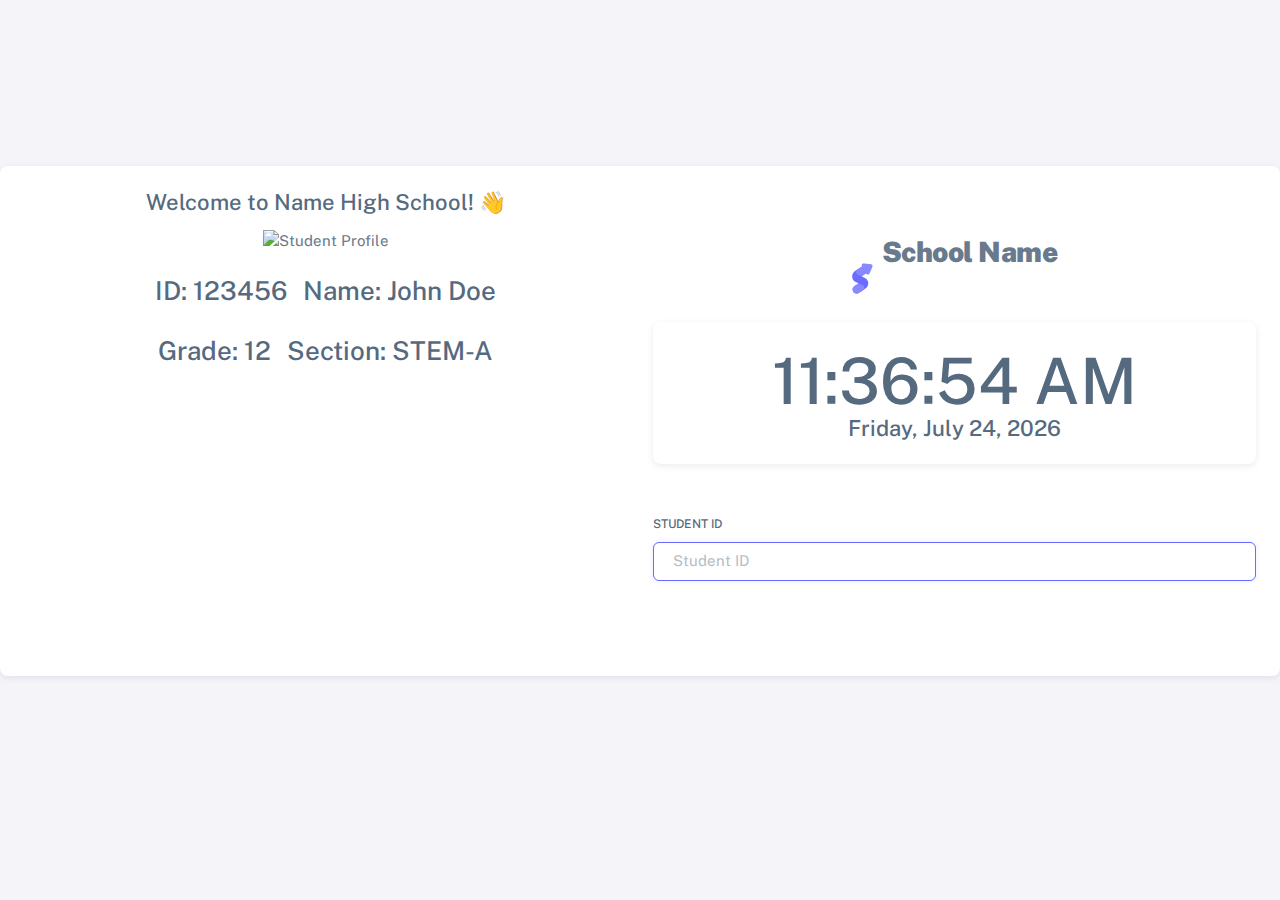
==== index.html @ 43fd89c4 "New Attendance system still use php as backend but now utilizing javascrip ajax for request" ====
<!DOCTYPE html>

<!-- =========================================================
* Sneat - Bootstrap 5 HTML Admin Template - Pro | v1.0.0
==============================================================

* Product Page: https://themeselection.com/products/sneat-bootstrap-html-admin-template/
* Created by: ThemeSelection
* License: You must have a valid license purchased in order to legally use the theme for your project.
* Copyright ThemeSelection (https://themeselection.com)

=========================================================
 -->
<!-- beautify ignore:start -->
<html
  lang="en"
  class="light-style customizer-hide"
  dir="ltr"
  data-theme="theme-default"
  data-assets-path="view/assets/"
  data-template="vertical-menu-template-free"
>
  <head>
    <meta charset="utf-8" />
    <meta
      name="viewport"
      content="width=device-width, initial-scale=1.0, user-scalable=no, minimum-scale=1.0, maximum-scale=1.0"
    />

    <title>ATMS</title>

    <meta name="description" content="" />

    <!-- Favicon -->
    <link rel="icon" type="image/x-icon" href="view/assets/img/favicon/favicon.ico" />

    <!-- Fonts -->
    <link rel="preconnect" href="https://fonts.googleapis.com" />
    <link rel="preconnect" href="https://fonts.gstatic.com" crossorigin />
    <link
      href="https://fonts.googleapis.com/css2?family=Public+Sans:ital,wght@0,300;0,400;0,500;0,600;0,700;1,300;1,400;1,500;1,600;1,700&display=swap"
      rel="stylesheet"
    />

    <!-- Icons. Uncomment required icon fonts -->
    <link rel="stylesheet" href="view/assets/vendor/fonts/boxicons.css" />

    <!-- Core CSS -->
    <link rel="stylesheet" href="view/assets/vendor/css/core.css" class="template-customizer-core-css" />
    <link rel="stylesheet" href="view/assets/vendor/css/theme-default.css" class="template-customizer-theme-css" />
    <link rel="stylesheet" href="view/assets/css/demo.css" />

    <!-- Vendors CSS -->
    <link rel="stylesheet" href="view/assets/vendor/libs/perfect-scrollbar/perfect-scrollbar.css" />

    <!-- Page CSS -->
    <!-- Page -->
    <link rel="stylesheet" href="view/assets/vendor/css/pages/page-auth.css" />
    <!-- Helpers -->
    <script src="view/assets/vendor/js/helpers.js"></script>

    <!--! Template customizer & Theme config files MUST be included after core stylesheets and helpers.js in the <head> section -->
    <!--? Config:  Mandatory theme config file contain global vars & default theme options, Set your preferred theme option in this file.  -->
    <script src="view/assets/js/config.js"></script>

    <script src="https://code.jquery.com/jquery-3.6.0.min.js"></script>
    
  </head>

  <body>
    <!-- Content -->  
     
    <br>
    <a href="admin/dashboard.html" class="btn btn-primary float-end me-3 invisible">Admin</a>
    <br><br><br>
    
    <div class="container-p-y mt-5">
      
          <!-- Main Page -->
          <div class="card">
            <div class="card-body">

               
              <div class="row">
                  <div class="col mb-3">
                  
                       
                        <center>
                        <h4 class="mb-3">Welcome to Name High School! 👋</h4>
                        
                        <img src="https://picsum.photos/seed/picsum/300/300" class="img-fluid align-items-center mb-3 profile" alt="Student Profile">
                        <div class="d-flex justify-content-center align-items-center">
                          <div class="p-2"><h3 id="id" class="text-center id">ID: 123456</h3></div>
                          <div class="p-2"><h3 id="name" class="text-center name">Name: John Doe</h3></div>
                        </div>
                        <div class="d-flex justify-content-center align-items-center">
                          <div class="p-2"><h3 id="grade" class="text-center grade">Grade: 12</h3></div>
                          <div class="p-2"><h3 id="section" class="text-center section">Section: STEM-A</h3></div>
                        </div>
                        
                        
                        
                        
                        </center>
                        
                 
                  </div>

                  <div class="col mb-3">

                      <!-- Logo -->
                  
                      <div class="app-brand justify-content-center mt-5">
                        <a href="admin/dashboard.html" class="app-brand-link gap-2">
                        <!-- Logo Image Here-->
                        <span class="app-brand-logo demo">
                          <svg
                            width="25"
                            viewBox="0 0 25 42"
                            version="1.1"
                            xmlns="http://www.w3.org/2000/svg"
                            xmlns:xlink="http://www.w3.org/1999/xlink"
                          >
                            <defs>
                              <path
                                d="M13.7918663,0.358365126 L3.39788168,7.44174259 C0.566865006,9.69408886 -0.379795268,12.4788597 0.557900856,15.7960551 C0.68998853,16.2305145 1.09562888,17.7872135 3.12357076,19.2293357 C3.8146334,19.7207684 5.32369333,20.3834223 7.65075054,21.2172976 L7.59773219,21.2525164 L2.63468769,24.5493413 C0.445452254,26.3002124 0.0884951797,28.5083815 1.56381646,31.1738486 C2.83770406,32.8170431 5.20850219,33.2640127 7.09180128,32.5391577 C8.347334,32.0559211 11.4559176,30.0011079 16.4175519,26.3747182 C18.0338572,24.4997857 18.6973423,22.4544883 18.4080071,20.2388261 C17.963753,17.5346866 16.1776345,15.5799961 13.0496516,14.3747546 L10.9194936,13.4715819 L18.6192054,7.984237 L13.7918663,0.358365126 Z"
                                id="path-1"
                              ></path>
                              <path
                                d="M5.47320593,6.00457225 C4.05321814,8.216144 4.36334763,10.0722806 6.40359441,11.5729822 C8.61520715,12.571656 10.0999176,13.2171421 10.8577257,13.5094407 L15.5088241,14.433041 L18.6192054,7.984237 C15.5364148,3.11535317 13.9273018,0.573395879 13.7918663,0.358365126 C13.5790555,0.511491653 10.8061687,2.3935607 5.47320593,6.00457225 Z"
                                id="path-3"
                              ></path>
                              <path
                                d="M7.50063644,21.2294429 L12.3234468,23.3159332 C14.1688022,24.7579751 14.397098,26.4880487 13.008334,28.506154 C11.6195701,30.5242593 10.3099883,31.790241 9.07958868,32.3040991 C5.78142938,33.4346997 4.13234973,34 4.13234973,34 C4.13234973,34 2.75489982,33.0538207 2.37032616e-14,31.1614621 C-0.55822714,27.8186216 -0.55822714,26.0572515 -4.05231404e-15,25.8773518 C0.83734071,25.6075023 2.77988457,22.8248993 3.3049379,22.52991 C3.65497346,22.3332504 5.05353963,21.8997614 7.50063644,21.2294429 Z"
                                id="path-4"
                              ></path>
                              <path
                                d="M20.6,7.13333333 L25.6,13.8 C26.2627417,14.6836556 26.0836556,15.9372583 25.2,16.6 C24.8538077,16.8596443 24.4327404,17 24,17 L14,17 C12.8954305,17 12,16.1045695 12,15 C12,14.5672596 12.1403557,14.1461923 12.4,13.8 L17.4,7.13333333 C18.0627417,6.24967773 19.3163444,6.07059163 20.2,6.73333333 C20.3516113,6.84704183 20.4862915,6.981722 20.6,7.13333333 Z"
                                id="path-5"
                              ></path>
                            </defs>
                            <g id="g-app-brand" stroke="none" stroke-width="1" fill="none" fill-rule="evenodd">
                              <g id="Brand-Logo" transform="translate(-27.000000, -15.000000)">
                                <g id="Icon" transform="translate(27.000000, 15.000000)">
                                  <g id="Mask" transform="translate(0.000000, 8.000000)">
                                    <mask id="mask-2" fill="white">
                                      <use xlink:href="#path-1"></use>
                                    </mask>
                                    <use fill="#696cff" xlink:href="#path-1"></use>
                                    <g id="Path-3" mask="url(#mask-2)">
                                      <use fill="#696cff" xlink:href="#path-3"></use>
                                      <use fill-opacity="0.2" fill="#FFFFFF" xlink:href="#path-3"></use>
                                    </g>
                                    <g id="Path-4" mask="url(#mask-2)">
                                      <use fill="#696cff" xlink:href="#path-4"></use>
                                      <use fill-opacity="0.2" fill="#FFFFFF" xlink:href="#path-4"></use>
                                    </g>
                                  </g>
                                  <g
                                    id="Triangle"
                                    transform="translate(19.000000, 11.000000) rotate(-300.000000) translate(-19.000000, -11.000000) "
                                  >
                                    <use fill="#696cff" xlink:href="#path-5"></use>
                                    <use fill-opacity="0.2" fill="#FFFFFF" xlink:href="#path-5"></use>
                                  </g>
                                </g>
                              </g>
                            </g>
                          </svg>
                        </span>
                        <!-- Logo Text Here-->
                          <span class="app-brand-text demo text-body fw-bolder mb-5">School Name</span>
                        </a>
                      </div>
                      <!-- /Logo -->
                    
                      
                  
                      <div class="mt-2">
                        <div class="card">
                          <div class="card-body">
                            <div id="clock" class="d-flex justify-content-center align-items-center">
                              <div class="text-center">
                                <h1 class="display-1 mb-0" id="time"></h1>
                                <p class="h4 mb-0" id="date"></p>
                              </div>
                            </div>
                          </div>
                        </div>
                      </div>
                

                  <form id="formAuthentication" class="mt-5">
                    <div class="mt-5">
                      <label for="id-number" class="form-label">Student ID</label>
                      <input
                        type="text"
                        class="form-control"
                        id="id-number"
                        name="id-number"
                        placeholder="Student ID"
                        autofocus
                      />
                    </div>
                    <div class="mb-3">
                      <button class="btn btn-primary d-grid w-100 invisible" type="submit">Sign in</button>
                    </div>
                  </form>
                  
                  <script>
                    $(document).ready(function() {
                      $("#formAuthentication").submit(function(e) {
                        e.preventDefault();
                        $.ajax({
                          url: "controllers/attendance.php",
                          type: "POST",
                          data: $("#formAuthentication").serialize(),
                          dataType: "json",
                          success: function(data) {
                            let message = JSON.stringify(data);
                            alert("Received JSON data: " + message);
                          },
                          error: function(xhr, status, error) {
                            try {
                              let errorMessage = xhr.responseJSON;
                              alert("Error: " + errorMessage.message);
                            } catch (err) {
                              alert("Error: " + err);
                            }
                          }
                        });
                      });
                    });
                  </script>
                 
                  </div>
             
              </div>
              </div>
           

            </div>
          </div>
          <!-- /Main Page -->
       
    </div>

    <!-- / Content -->



    <!-- Core JS -->
    <script>
      const clock = document.getElementById('clock');
      const time = clock.querySelector('#time');
      const date = clock.querySelector('#date');

      function updateClock() {
        const now = new Date();
        const hours = now.getHours() % 12 || 12;
        const minutes = now.getMinutes();
        const seconds = now.getSeconds();
        const ampm = now.getHours() >= 12 ? 'PM' : 'AM';

        time.textContent = `${hours < 10 ? '0' + hours : hours}:${minutes < 10 ? '0' + minutes : minutes}:${seconds < 10 ? '0' + seconds : seconds} ${ampm}`;
        date.textContent = now.toLocaleDateString('en-US', { weekday: 'long', year: 'numeric', month: 'long', day: 'numeric' });
      }

      setInterval(updateClock, 1000);
      updateClock();



    </script>
    
    <!-- build:js assets/vendor/js/core.js -->
    <script src="view/assets/vendor/libs/jquery/jquery.js"></script>
    <script src="view/assets/vendor/libs/popper/popper.js"></script>
    <script src="view/assets/vendor/js/bootstrap.js"></script>
    <script src="view/assets/vendor/libs/perfect-scrollbar/perfect-scrollbar.js"></script>

    <script src="view/assets/vendor/js/menu.js"></script>
    <!-- endbuild -->

    <!-- Vendors JS -->

    <!-- Main JS -->
    <script src="view/assets/js/main.js"></script>

    <!-- Page JS -->

    <!-- Place this tag in your head or just before your close body tag. -->
    <script async defer src="https://buttons.github.io/buttons.js"></script>
  </body>
</html>
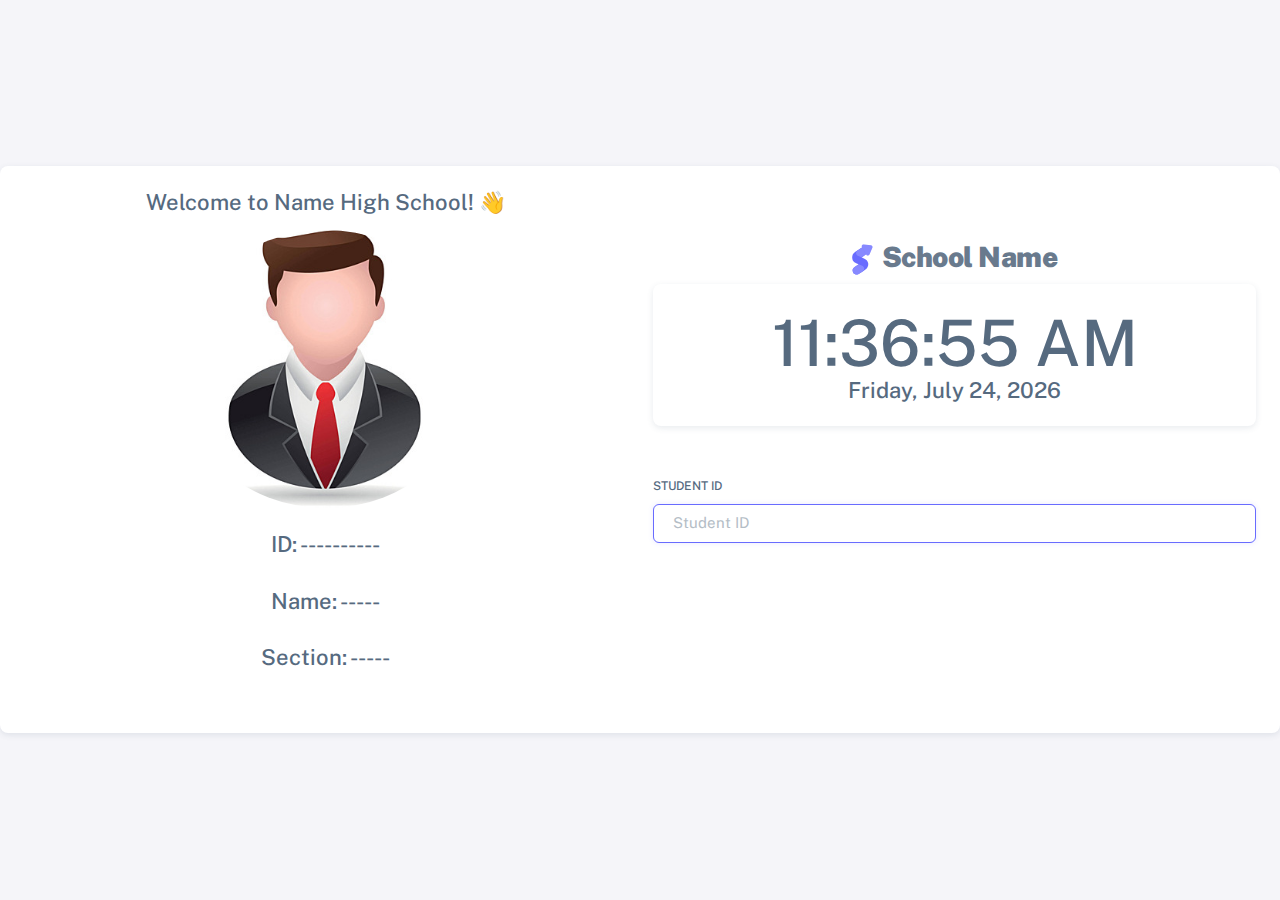
==== commit d34a1860: "finished the attendance table layout" ====
--- a/index.html
+++ b/index.html
@@ -82,94 +82,95 @@
 
                
               <div class="row">
+                
                   <div class="col mb-3">
                   
                        
                         <center>
+
                         <h4 class="mb-3">Welcome to Name High School! 👋</h4>
                         
-                        <img src="https://picsum.photos/seed/picsum/300/300" class="img-fluid align-items-center mb-3 profile" alt="Student Profile">
-                        <div class="d-flex justify-content-center align-items-center">
-                          <div class="p-2"><h3 id="id" class="text-center id">ID: 123456</h3></div>
-                          <div class="p-2"><h3 id="name" class="text-center name">Name: John Doe</h3></div>
+                        <img src="view/img/avatar.jpg" class="img-fluid rounded-circle mb-3 profile" width="300" height="300" alt="Student Profile">
+                        <div class="d-flex justify-content-center">
+                          <div class="p-2"><h4 id="id" class="text-center id">ID: ----------</h4></div>
                         </div>
-                        <div class="d-flex justify-content-center align-items-center">
-                          <div class="p-2"><h3 id="grade" class="text-center grade">Grade: 12</h3></div>
-                          <div class="p-2"><h3 id="section" class="text-center section">Section: STEM-A</h3></div>
+                        <div class="d-flex justify-content-center">
+                          <div class="p-2"><h4 id="name" class="text-center name">Name: -----</h4></div>
                         </div>
-                        
-                        
-                        
+                        <div class="d-flex justify-content-center">
+                          <div class="p-2"><h4 id="grade" class="text-center grade">Section: -----</h4></div>
+                          
+                        </div>
+
                         
                         </center>
                         
                  
                   </div>
 
-                  <div class="col mb-3">
+                  <div class="col mt-5">
+
 
                       <!-- Logo -->
                   
-                      <div class="app-brand justify-content-center mt-5">
-                        <a href="admin/dashboard.html" class="app-brand-link gap-2">
-                        <!-- Logo Image Here-->
-                        <span class="app-brand-logo demo">
-                          <svg
-                            width="25"
-                            viewBox="0 0 25 42"
-                            version="1.1"
-                            xmlns="http://www.w3.org/2000/svg"
-                            xmlns:xlink="http://www.w3.org/1999/xlink"
-                          >
-                            <defs>
-                              <path
-                                d="M13.7918663,0.358365126 L3.39788168,7.44174259 C0.566865006,9.69408886 -0.379795268,12.4788597 0.557900856,15.7960551 C0.68998853,16.2305145 1.09562888,17.7872135 3.12357076,19.2293357 C3.8146334,19.7207684 5.32369333,20.3834223 7.65075054,21.2172976 L7.59773219,21.2525164 L2.63468769,24.5493413 C0.445452254,26.3002124 0.0884951797,28.5083815 1.56381646,31.1738486 C2.83770406,32.8170431 5.20850219,33.2640127 7.09180128,32.5391577 C8.347334,32.0559211 11.4559176,30.0011079 16.4175519,26.3747182 C18.0338572,24.4997857 18.6973423,22.4544883 18.4080071,20.2388261 C17.963753,17.5346866 16.1776345,15.5799961 13.0496516,14.3747546 L10.9194936,13.4715819 L18.6192054,7.984237 L13.7918663,0.358365126 Z"
-                                id="path-1"
-                              ></path>
-                              <path
-                                d="M5.47320593,6.00457225 C4.05321814,8.216144 4.36334763,10.0722806 6.40359441,11.5729822 C8.61520715,12.571656 10.0999176,13.2171421 10.8577257,13.5094407 L15.5088241,14.433041 L18.6192054,7.984237 C15.5364148,3.11535317 13.9273018,0.573395879 13.7918663,0.358365126 C13.5790555,0.511491653 10.8061687,2.3935607 5.47320593,6.00457225 Z"
-                                id="path-3"
-                              ></path>
-                              <path
-                                d="M7.50063644,21.2294429 L12.3234468,23.3159332 C14.1688022,24.7579751 14.397098,26.4880487 13.008334,28.506154 C11.6195701,30.5242593 10.3099883,31.790241 9.07958868,32.3040991 C5.78142938,33.4346997 4.13234973,34 4.13234973,34 C4.13234973,34 2.75489982,33.0538207 2.37032616e-14,31.1614621 C-0.55822714,27.8186216 -0.55822714,26.0572515 -4.05231404e-15,25.8773518 C0.83734071,25.6075023 2.77988457,22.8248993 3.3049379,22.52991 C3.65497346,22.3332504 5.05353963,21.8997614 7.50063644,21.2294429 Z"
-                                id="path-4"
-                              ></path>
-                              <path
-                                d="M20.6,7.13333333 L25.6,13.8 C26.2627417,14.6836556 26.0836556,15.9372583 25.2,16.6 C24.8538077,16.8596443 24.4327404,17 24,17 L14,17 C12.8954305,17 12,16.1045695 12,15 C12,14.5672596 12.1403557,14.1461923 12.4,13.8 L17.4,7.13333333 C18.0627417,6.24967773 19.3163444,6.07059163 20.2,6.73333333 C20.3516113,6.84704183 20.4862915,6.981722 20.6,7.13333333 Z"
-                                id="path-5"
-                              ></path>
-                            </defs>
-                            <g id="g-app-brand" stroke="none" stroke-width="1" fill="none" fill-rule="evenodd">
-                              <g id="Brand-Logo" transform="translate(-27.000000, -15.000000)">
-                                <g id="Icon" transform="translate(27.000000, 15.000000)">
-                                  <g id="Mask" transform="translate(0.000000, 8.000000)">
-                                    <mask id="mask-2" fill="white">
-                                      <use xlink:href="#path-1"></use>
-                                    </mask>
-                                    <use fill="#696cff" xlink:href="#path-1"></use>
-                                    <g id="Path-3" mask="url(#mask-2)">
-                                      <use fill="#696cff" xlink:href="#path-3"></use>
-                                      <use fill-opacity="0.2" fill="#FFFFFF" xlink:href="#path-3"></use>
+                      <div class="app-brand justify-content-center">
+                        <a href="admin/index.html" class="app-brand-link gap-2">
+                          <span class="app-brand-logo demo">
+                            <svg
+                              width="25"
+                              viewBox="0 0 25 42"
+                              version="1.1"
+                              xmlns="http://www.w3.org/2000/svg"
+                              xmlns:xlink="http://www.w3.org/1999/xlink"
+                            >
+                              <defs>
+                                <path
+                                  d="M13.7918663,0.358365126 L3.39788168,7.44174259 C0.566865006,9.69408886 -0.379795268,12.4788597 0.557900856,15.7960551 C0.68998853,16.2305145 1.09562888,17.7872135 3.12357076,19.2293357 C3.8146334,19.7207684 5.32369333,20.3834223 7.65075054,21.2172976 L7.59773219,21.2525164 L2.63468769,24.5493413 C0.445452254,26.3002124 0.0884951797,28.5083815 1.56381646,31.1738486 C2.83770406,32.8170431 5.20850219,33.2640127 7.09180128,32.5391577 C8.347334,32.0559211 11.4559176,30.0011079 16.4175519,26.3747182 C18.0338572,24.4997857 18.6973423,22.4544883 18.4080071,20.2388261 C17.963753,17.5346866 16.1776345,15.5799961 13.0496516,14.3747546 L10.9194936,13.4715819 L18.6192054,7.984237 L13.7918663,0.358365126 Z"
+                                  id="path-1"
+                                ></path>
+                                <path
+                                  d="M5.47320593,6.00457225 C4.05321814,8.216144 4.36334763,10.0722806 6.40359441,11.5729822 C8.61520715,12.571656 10.0999176,13.2171421 10.8577257,13.5094407 L15.5088241,14.433041 L18.6192054,7.984237 C15.5364148,3.11535317 13.9273018,0.573395879 13.7918663,0.358365126 C13.5790555,0.511491653 10.8061687,2.3935607 5.47320593,6.00457225 Z"
+                                  id="path-3"
+                                ></path>
+                                <path
+                                  d="M7.50063644,21.2294429 L12.3234468,23.3159332 C14.1688022,24.7579751 14.397098,26.4880487 13.008334,28.506154 C11.6195701,30.5242593 10.3099883,31.790241 9.07958868,32.3040991 C5.78142938,33.4346997 4.13234973,34 4.13234973,34 C4.13234973,34 2.75489982,33.0538207 2.37032616e-14,31.1614621 C-0.55822714,27.8186216 -0.55822714,26.0572515 -4.05231404e-15,25.8773518 C0.83734071,25.6075023 2.77988457,22.8248993 3.3049379,22.52991 C3.65497346,22.3332504 5.05353963,21.8997614 7.50063644,21.2294429 Z"
+                                  id="path-4"
+                                ></path>
+                                <path
+                                  d="M20.6,7.13333333 L25.6,13.8 C26.2627417,14.6836556 26.0836556,15.9372583 25.2,16.6 C24.8538077,16.8596443 24.4327404,17 24,17 L14,17 C12.8954305,17 12,16.1045695 12,15 C12,14.5672596 12.1403557,14.1461923 12.4,13.8 L17.4,7.13333333 C18.0627417,6.24967773 19.3163444,6.07059163 20.2,6.73333333 C20.3516113,6.84704183 20.4862915,6.981722 20.6,7.13333333 Z"
+                                  id="path-5"
+                                ></path>
+                              </defs>
+                              <g id="g-app-brand" stroke="none" stroke-width="1" fill="none" fill-rule="evenodd">
+                                <g id="Brand-Logo" transform="translate(-27.000000, -15.000000)">
+                                  <g id="Icon" transform="translate(27.000000, 15.000000)">
+                                    <g id="Mask" transform="translate(0.000000, 8.000000)">
+                                      <mask id="mask-2" fill="white">
+                                        <use xlink:href="#path-1"></use>
+                                      </mask>
+                                      <use fill="#696cff" xlink:href="#path-1"></use>
+                                      <g id="Path-3" mask="url(#mask-2)">
+                                        <use fill="#696cff" xlink:href="#path-3"></use>
+                                        <use fill-opacity="0.2" fill="#FFFFFF" xlink:href="#path-3"></use>
+                                      </g>
+                                      <g id="Path-4" mask="url(#mask-2)">
+                                        <use fill="#696cff" xlink:href="#path-4"></use>
+                                        <use fill-opacity="0.2" fill="#FFFFFF" xlink:href="#path-4"></use>
+                                      </g>
                                     </g>
-                                    <g id="Path-4" mask="url(#mask-2)">
-                                      <use fill="#696cff" xlink:href="#path-4"></use>
-                                      <use fill-opacity="0.2" fill="#FFFFFF" xlink:href="#path-4"></use>
+                                    <g
+                                      id="Triangle"
+                                      transform="translate(19.000000, 11.000000) rotate(-300.000000) translate(-19.000000, -11.000000) "
+                                    >
+                                      <use fill="#696cff" xlink:href="#path-5"></use>
+                                      <use fill-opacity="0.2" fill="#FFFFFF" xlink:href="#path-5"></use>
                                     </g>
-                                  </g>
-                                  <g
-                                    id="Triangle"
-                                    transform="translate(19.000000, 11.000000) rotate(-300.000000) translate(-19.000000, -11.000000) "
-                                  >
-                                    <use fill="#696cff" xlink:href="#path-5"></use>
-                                    <use fill-opacity="0.2" fill="#FFFFFF" xlink:href="#path-5"></use>
                                   </g>
                                 </g>
                               </g>
-                            </g>
-                          </svg>
-                        </span>
-                        <!-- Logo Text Here-->
-                          <span class="app-brand-text demo text-body fw-bolder mb-5">School Name</span>
+                            </svg>
+                          </span>
+                          <span class="app-brand-text demo text-body fw-bolder">School Name</span>
                         </a>
                       </div>
                       <!-- /Logo -->
@@ -190,58 +191,90 @@
                       </div>
                 
 
-                  <form id="formAuthentication" class="mt-5">
-                    <div class="mt-5">
-                      <label for="id-number" class="form-label">Student ID</label>
-                      <input
-                        type="text"
-                        class="form-control"
-                        id="id-number"
-                        name="id-number"
-                        placeholder="Student ID"
-                        autofocus
-                      />
-                    </div>
-                    <div class="mb-3">
-                      <button class="btn btn-primary d-grid w-100 invisible" type="submit">Sign in</button>
-                    </div>
-                  </form>
-                  
-                  <script>
-                    $(document).ready(function() {
-                      $("#formAuthentication").submit(function(e) {
-                        e.preventDefault();
-                        $.ajax({
-                          url: "controllers/attendance.php",
-                          type: "POST",
-                          data: $("#formAuthentication").serialize(),
-                          dataType: "json",
-                          success: function(data) {
-                            let message = JSON.stringify(data);
-                            alert("Received JSON data: " + message);
-                          },
-                          error: function(xhr, status, error) {
-                            try {
-                              let errorMessage = xhr.responseJSON;
-                              alert("Error: " + errorMessage.message);
-                            } catch (err) {
-                              alert("Error: " + err);
-                            }
-                          }
-                        });
-                      });
-                    });
-                  </script>
-                 
+                        <form id="formAttendance" class="mt-5">
+                          <div class="mt-5">
+                            <label for="id-number" class="form-label">Student ID</label>
+                            <input
+                              type="text"
+                              class="form-control"
+                              id="id-number"
+                              name="id-number"
+                              placeholder="Student ID"
+                              autofocus
+                            />
+                          </div>
+                          <div class="mb-3">
+                            <button class="btn btn-primary d-grid w-100 invisible" type="submit">Sign in</button>
+                          </div>
+                        </form>
+
                   </div>
              
-              </div>
+              
+
               </div>
            
 
             </div>
           </div>
           <!-- /Main Page -->
+
+          <!-- Success Toast Notification -->
+          <div
+          id="successToast"           
+          class="bs-toast toast fade bg-success position-fixed top-0 end-0 p-3 mt-2 me-2"
+            role="alert"
+            aria-live="assertive"
+            aria-atomic="true"
+          >
+            <div class="toast-header">
+              <i class="bx bx-bell me-2"></i>
+              <div class="me-auto fw-semibold">Success</div>
+              <small>1 sec ago</small>
+              <button type="button" class="btn-close" data-bs-dismiss="toast" aria-label="Close"></button>
+            </div>
+            <div class="toast-body">
+              Section added successfully!
+            </div>
+          </div>
+
+          <!-- Error Toast Notification -->
+          <div
+          id="errorToast"           
+          class="bs-toast toast fade bg-danger position-fixed top-0 end-0 p-3 mt-2 me-2"
+            role="alert"
+            aria-live="assertive"
+            aria-atomic="true"
+          >
+            <div class="toast-header">
+              <i class="bx bx-bell me-2"></i>
+              <div class="me-auto fw-semibold">Error</div>
+              <small>1 sec ago</small>
+              <button type="button" class="btn-close" data-bs-dismiss="toast" aria-label="Close"></button>
+            </div>
+            <div class="toast-body">
+              Fruitcake chocolate bar tootsie roll gummies gummies jelly beans cake.
+            </div>
+          </div>
+
+          <!-- Warning Toast Notification -->
+          <div
+          id="warningToast"           
+          class="bs-toast toast fade bg-warning position-fixed top-0 end-0 p-3 mt-2 me-2"
+            role="alert"
+            aria-live="assertive"
+            aria-atomic="true"
+          >
+            <div class="toast-header">
+              <i class="bx bx-bell me-2"></i>
+              <div class="me-auto fw-semibold">Warning</div>
+              <small>1 sec ago</small>
+              <button type="button" class="btn-close" data-bs-dismiss="toast" aria-label="Close"></button>
+            </div>
+            <div class="toast-body">
+              Fruitcake chocolate bar tootsie roll gummies gummies jelly beans cake.
+            </div>
+          </div>
        
     </div>
 
@@ -270,6 +303,66 @@
       updateClock();
 
 
+      //Attendance Script
+      $(document).ready(function() {
+        $('#formAttendance').submit(function(event) {
+          event.preventDefault();
+          var studentId = $('#id-number').val();
+      
+          $.ajax({
+            type: "POST",
+            url: "controllers/attendance.php",
+            data: { student_id: studentId },
+            dataType: "json",
+            success: function(response) {
+              if (response.status === "success") {
+                $('#formAttendance')[0].reset();
+                showStudentInfo(response.student);
+                showToast('successToast', "Attendance recorded successfully!");
+                setTimeout(function() {
+                  clearStudentInfo();
+                  hideToast('successToast');
+                }, 10000); // Clear after 10 seconds
+              } else if (response.status === "warning") {
+                showToast('warningToast', response.message);
+              } else {
+                showToast('errorToast', response.message);
+              }
+            },
+            error: function(error) {
+              console.error("An error occurred:", error);
+              showToast('errorToast', "An error occurred during submission.");
+            }
+          });
+        });
+      });
+      
+      function showStudentInfo(student) {
+        $('h4.mb-3').text("Welcome to Name High School! 👋");
+        $('img.profile').attr('src', "uploads/profile_pictures/" + student.profile);
+        $('#id').text("ID: " + student.student_id);
+        $('#name').text("Name: " + student.first_name + " " + student.last_name);
+        $('#grade').text("Section: " + student.grade + " - " + student.name);
+      }
+      
+      function clearStudentInfo() {
+        $('h4.mb-3').text("Welcome to Name High School! 👋");
+        $('img.profile').attr('src', "view/img/avatar.jpg");
+        $('#id').text("ID: ----------");
+        $('#name').text("Name: ------");
+        $('#grade').text("Section: --- - -----");
+      }
+      
+      function showToast(type, message) {
+        $('#' + type + ' .toast-body').text(message);
+        $('#' + type).toast('show');
+      }
+      
+      function hideToast(type) {
+        $('#' + type).toast('hide');
+      }
+      
+      
 
     </script>
     
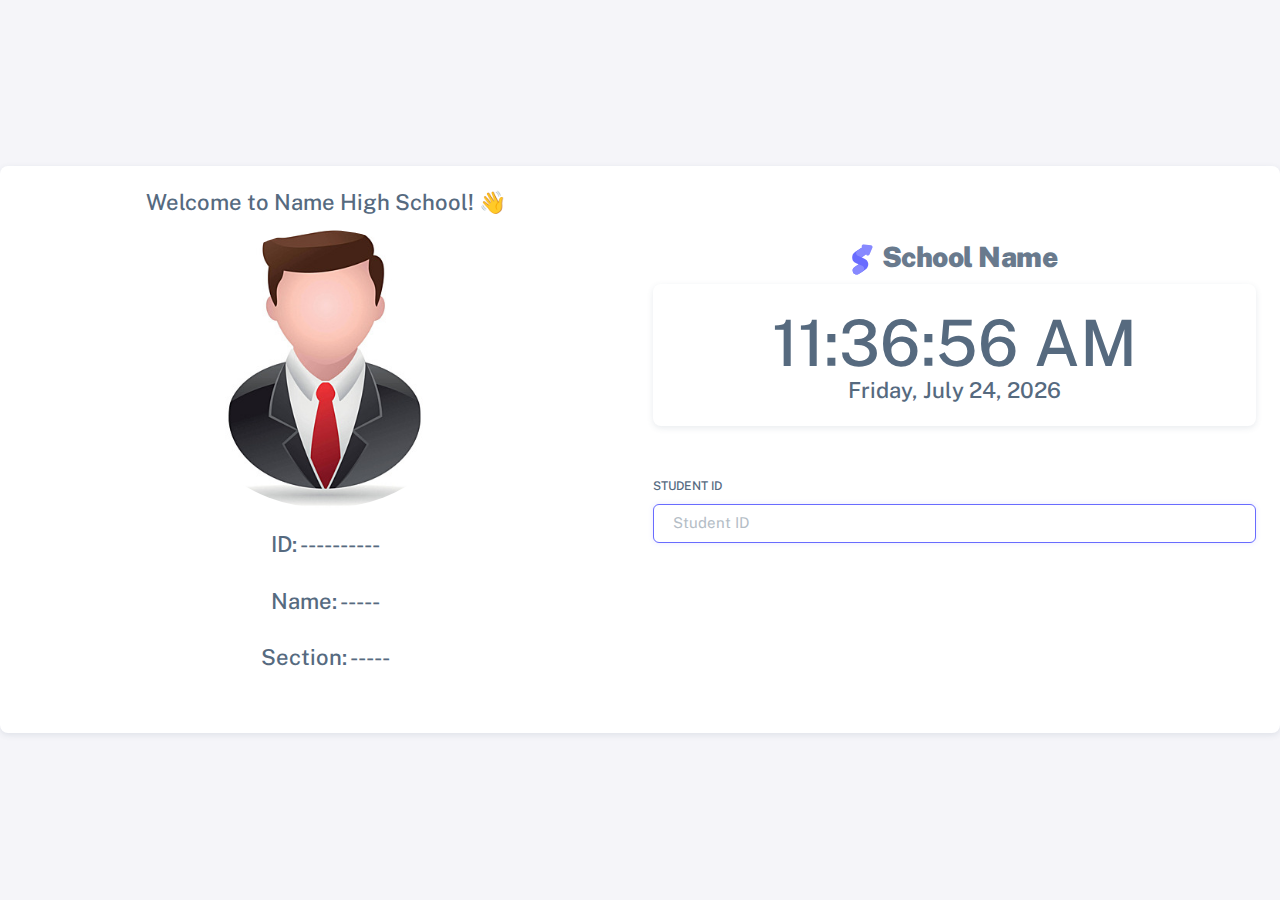
==== commit 6927b189: "finish the system, include edit to admin credentials and photos, include qr code creation,finish the" ====
--- a/index.html
+++ b/index.html
@@ -71,7 +71,7 @@
     <!-- Content -->  
      
     <br>
-    <a href="admin/dashboard.html" class="btn btn-primary float-end me-3 invisible">Admin</a>
+    <a href="admin/index.html" class="btn btn-primary float-end me-3 invisible">Admin</a>
     <br><br><br>
     
     <div class="container-p-y mt-5">
@@ -114,7 +114,7 @@
                       <!-- Logo -->
                   
                       <div class="app-brand justify-content-center">
-                        <a href="admin/index.html" class="app-brand-link gap-2">
+                        <a href="admin/index.html" target="_blank" class="app-brand-link gap-2" title="Login as Admin, view and manage student records, and oversee sections" data-bs-toggle="tooltip" data-bs-placement="top">
                           <span class="app-brand-logo demo">
                             <svg
                               width="25"
@@ -322,7 +322,7 @@
                 setTimeout(function() {
                   clearStudentInfo();
                   hideToast('successToast');
-                }, 10000); // Clear after 10 seconds
+                }, 15000); // Clear after 10 seconds
               } else if (response.status === "warning") {
                 showToast('warningToast', response.message);
               } else {
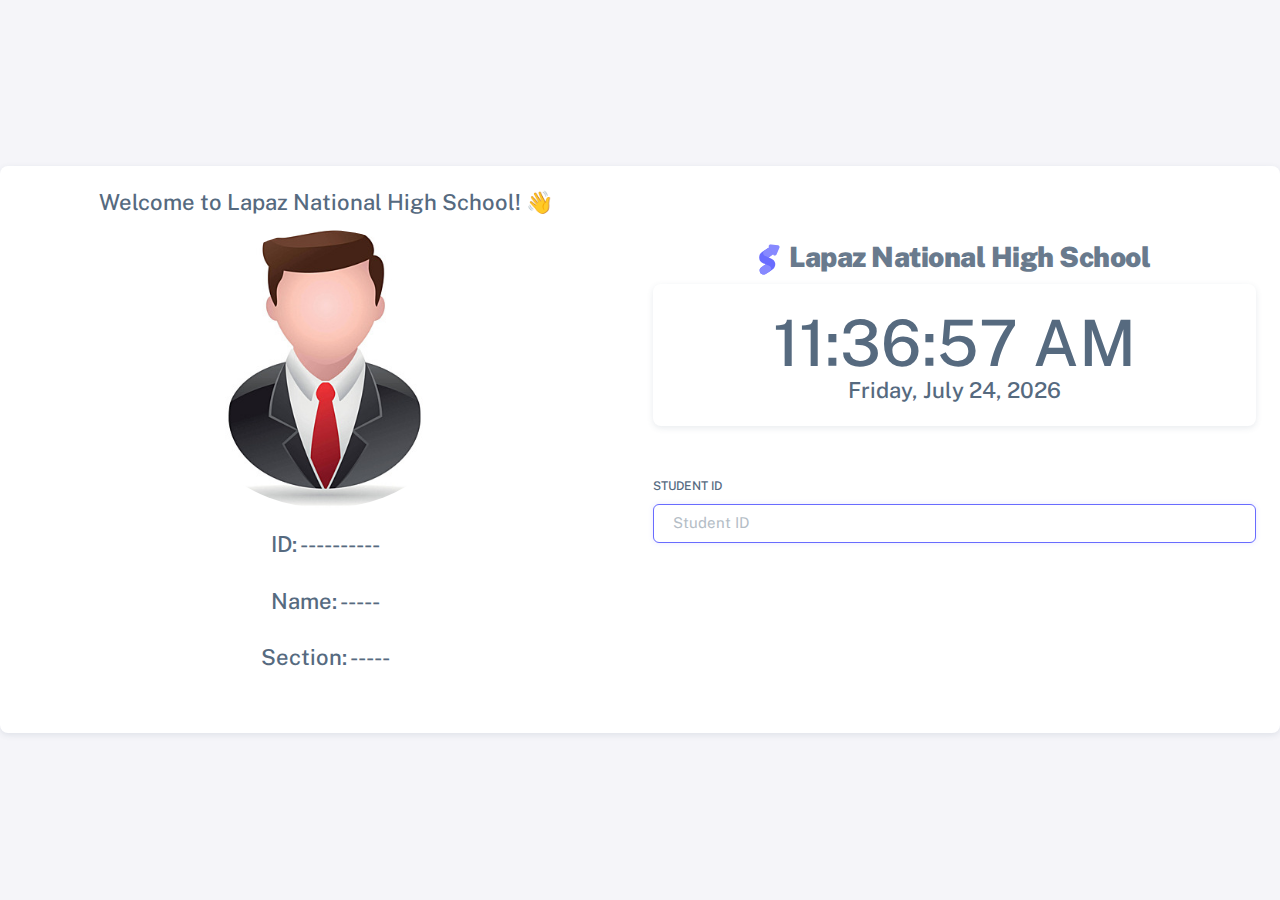
==== commit 92df8f1a: "add readme file" ====
--- a/index.html
+++ b/index.html
@@ -88,7 +88,7 @@
                        
                         <center>
 
-                        <h4 class="mb-3">Welcome to Name High School! 👋</h4>
+                        <h4 class="mb-3">Welcome to Lapaz National High School! 👋</h4>
                         
                         <img src="view/img/avatar.jpg" class="img-fluid rounded-circle mb-3 profile" width="300" height="300" alt="Student Profile">
                         <div class="d-flex justify-content-center">
@@ -170,7 +170,7 @@
                               </g>
                             </svg>
                           </span>
-                          <span class="app-brand-text demo text-body fw-bolder">School Name</span>
+                          <span class="app-brand-text demo text-body fw-bolder">Lapaz National High School</span>
                         </a>
                       </div>
                       <!-- /Logo -->
@@ -305,6 +305,26 @@
 
       //Attendance Script
       $(document).ready(function() {
+        var cooldown = false;
+      
+        $('#id-number').on('input', function() {
+          if (!cooldown) {
+            cooldown = true;
+      
+            setTimeout(function() {
+              $('#formAttendance').submit();
+            }, 100); // Short delay to ensure complete input
+      
+            // Clear the input field
+            $('#id-number').val('');
+      
+            // Reset the cooldown after 20 seconds
+            setTimeout(function() {
+              cooldown = false;
+            }, 5000); // 5 seconds cooldown period
+          }
+        });
+      
         $('#formAttendance').submit(function(event) {
           event.preventDefault();
           var studentId = $('#id-number').val();
@@ -316,7 +336,7 @@
             dataType: "json",
             success: function(response) {
               if (response.status === "success") {
-                $('#formAttendance')[0].reset();
+                $('#formAttendance')[0].reset(); // Clear the form inputs
                 showStudentInfo(response.student);
                 showToast('successToast', "Attendance recorded successfully!");
                 setTimeout(function() {
@@ -324,8 +344,10 @@
                   hideToast('successToast');
                 }, 15000); // Clear after 10 seconds
               } else if (response.status === "warning") {
+                $('#formAttendance')[0].reset(); // Clear the form inputs
                 showToast('warningToast', response.message);
               } else {
+                $('#formAttendance')[0].reset(); // Clear the form inputs
                 showToast('errorToast', response.message);
               }
             },
@@ -337,6 +359,8 @@
         });
       });
       
+      
+      
       function showStudentInfo(student) {
         $('h4.mb-3').text("Welcome to Name High School! 👋");
         $('img.profile').attr('src', "uploads/profile_pictures/" + student.profile);
